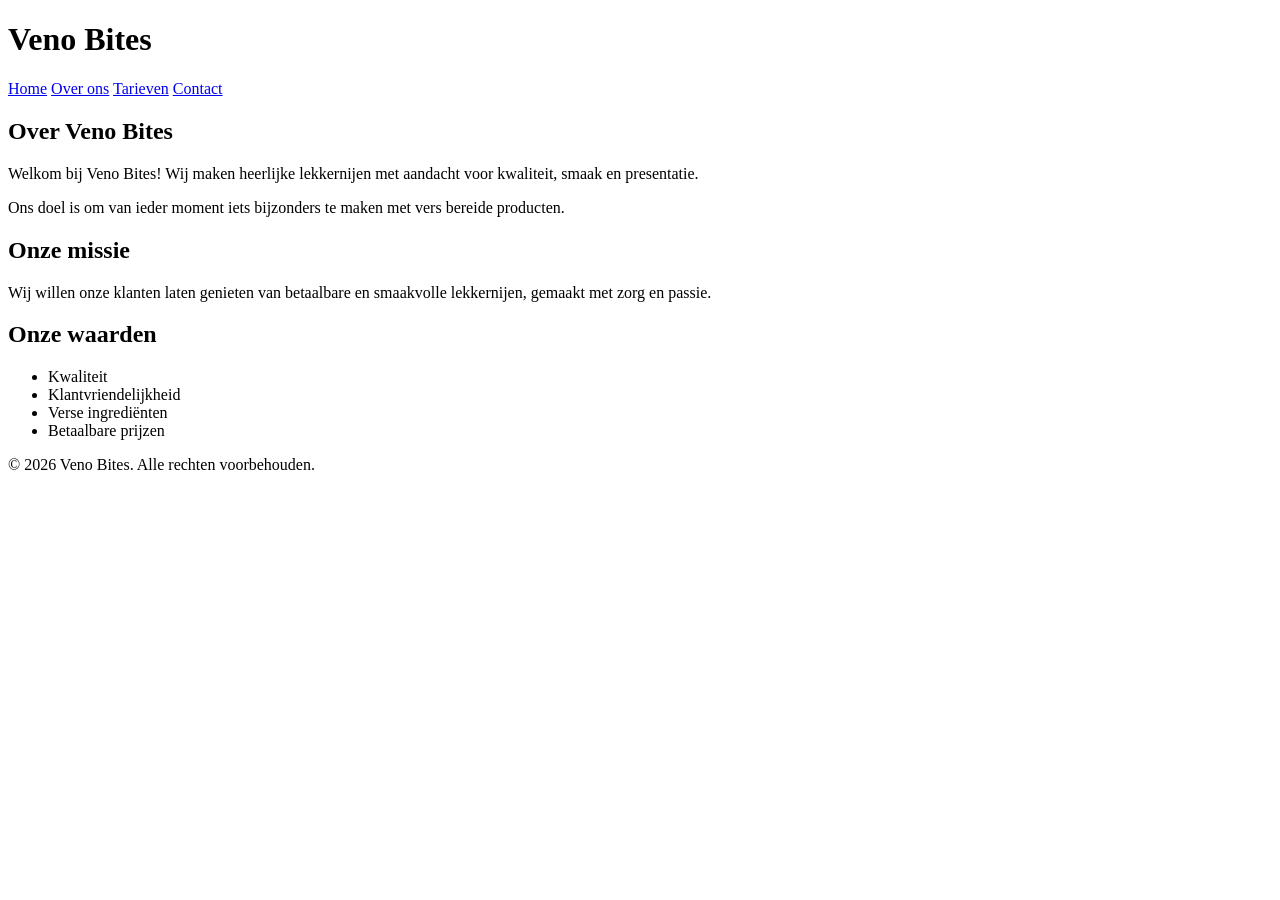
==== over-ons.html @ 335bca8f "Add files via upload" ====
<!DOCTYPE html>
<html lang="nl">
<head>
    <meta charset="UTF-8">
    <meta name="viewport" content="width=device-width, initial-scale=1.0">
    <title>Over ons | Veno Bites</title>
    <link rel="stylesheet" href="css/style.css">
</head>
<body>

    <header>
        <h1>Veno Bites</h1>

        <nav>
            <a href="index.html">Home</a>
            <a href="over-ons.html">Over ons</a>
            <a href="tarieven.html">Tarieven</a>
            <a href="contact.html">Contact</a>
        </nav>
    </header>

    <main>
        <section>
            <h2>Over Veno Bites</h2>
            <p>
                Welkom bij Veno Bites! Wij maken
                heerlijke lekkernijen met aandacht
                voor kwaliteit, smaak en presentatie.
            </p>
            <p>
                Ons doel is om van ieder moment
                iets bijzonders te maken met
                vers bereide producten.
            </p>
        </section>

        <section>
            <h2>Onze missie</h2>
            <p>
                Wij willen onze klanten laten genieten
                van betaalbare en smaakvolle
                lekkernijen, gemaakt met zorg
                en passie.
            </p>
        </section>

        <section>
            <h2>Onze waarden</h2>
            <ul>
                <li>Kwaliteit</li>
                <li>Klantvriendelijkheid</li>
                <li>Verse ingrediënten</li>
                <li>Betaalbare prijzen</li>
            </ul>
        </section>
    </main>

    <footer>
        <p>&copy; 2026 Veno Bites. Alle rechten voorbehouden.</p>
    </footer>

</body>
</html>
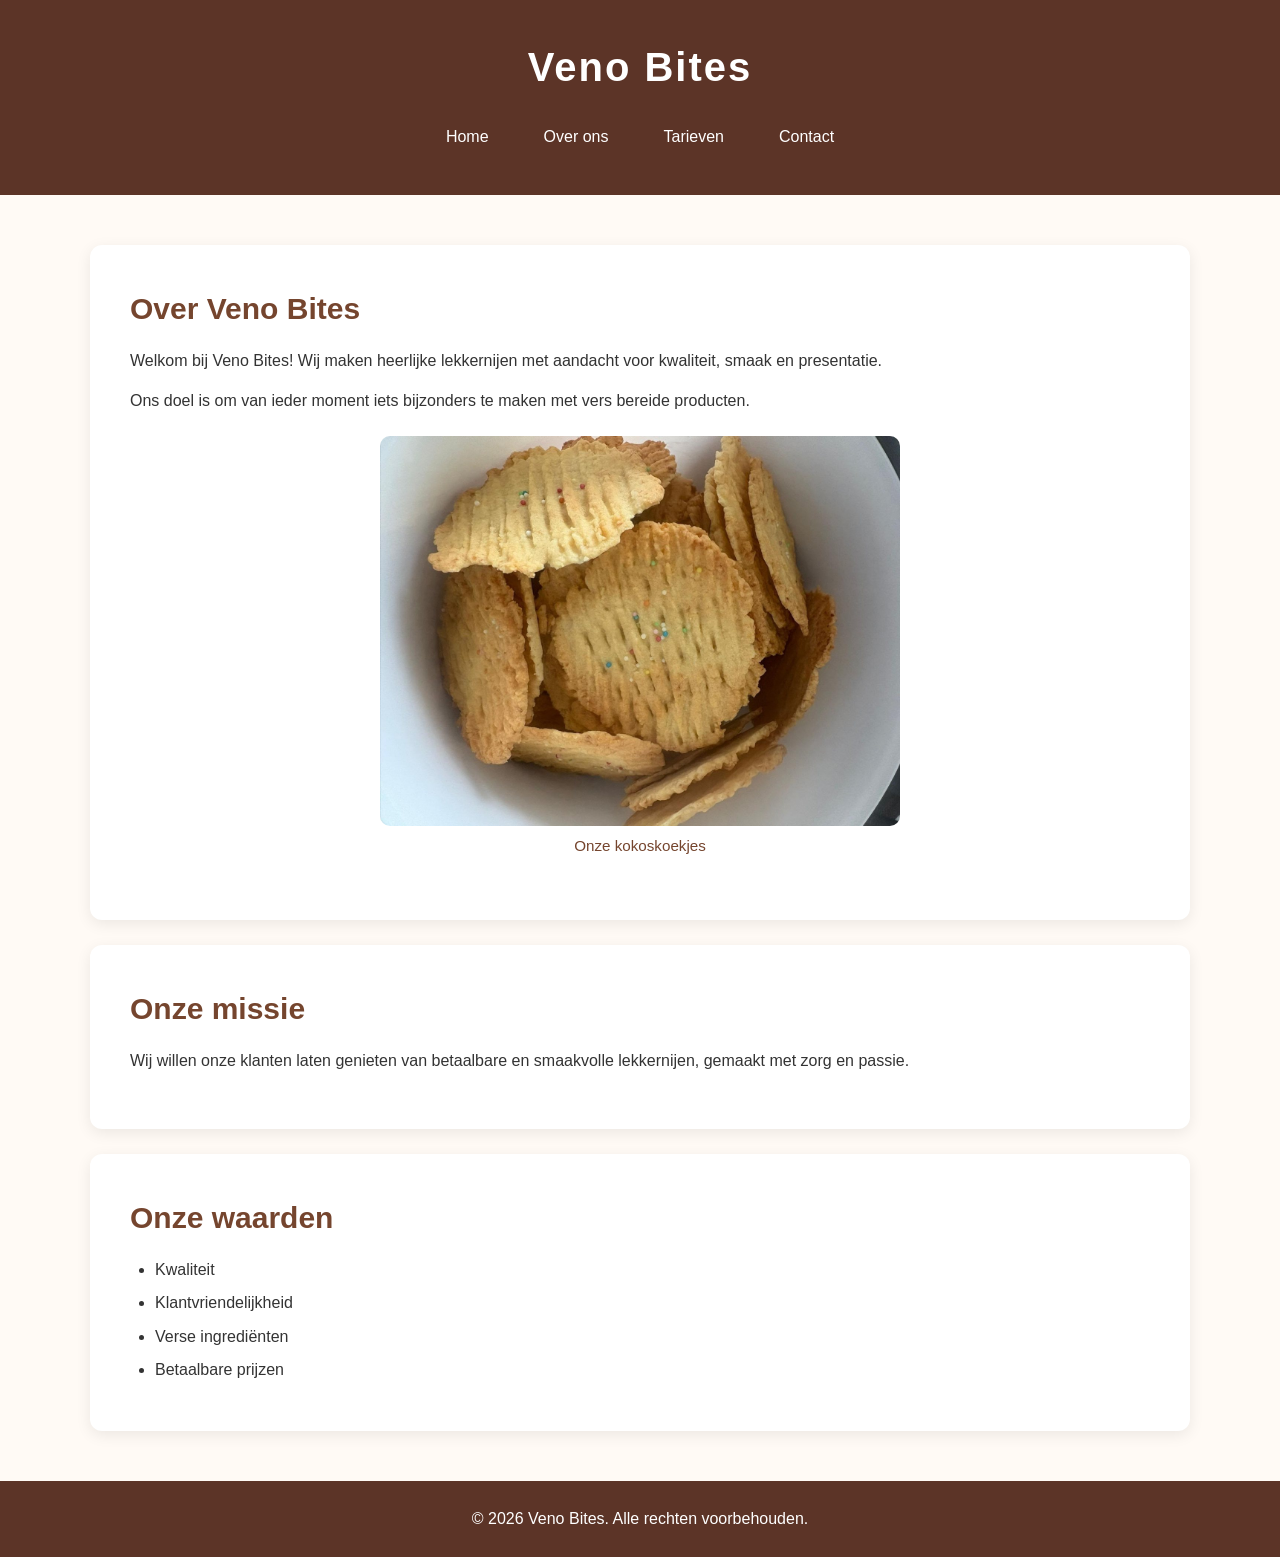
==== commit 20a95676: "Show real cookie photos on website and organize images" ====
--- a/over-ons.html
+++ b/over-ons.html
@@ -33,6 +33,10 @@
                 iets bijzonders te maken met
                 vers bereide producten.
             </p>
+            <figure class="foto-blok foto-over-ons">
+                <img class="productfoto" src="afbeeldingen/kokoskoekjes.jpg" alt="Zelfgemaakte kokoskoekjes van Veno Bites" loading="lazy">
+                <figcaption>Onze kokoskoekjes</figcaption>
+            </figure>
         </section>
 
         <section>
--- a/css/style.css
+++ b/css/style.css
@@ -0,0 +1,283 @@
+
+/* =================================
+   VENO BITES - ALGEMENE OPMAAK
+================================= */
+
+* {
+    margin: 0;
+    padding: 0;
+    box-sizing: border-box;
+}
+
+body {
+    font-family: Arial, sans-serif;
+    background-color: #fffaf5;
+    color: #333333;
+    line-height: 1.6;
+}
+
+/* HEADER */
+
+header {
+    background-color: #5c3427;
+    color: white;
+    text-align: center;
+    padding: 25px 20px;
+}
+
+header h1 {
+    font-size: 32px;
+    margin-bottom: 15px;
+    letter-spacing: 2px;
+}
+
+/* NAVIGATIE */
+
+nav {
+    display: flex;
+    flex-direction: column;
+    align-items: center;
+    gap: 10px;
+}
+
+nav a {
+    color: white;
+    text-decoration: none;
+    padding: 10px 15px;
+    border-radius: 6px;
+    transition: background-color 0.3s;
+}
+
+nav a:hover {
+    background-color: #a46b50;
+}
+
+/* HOOFDINHOUD */
+
+main {
+    width: 90%;
+    max-width: 1100px;
+    margin: 40px auto;
+}
+
+section {
+    background-color: white;
+    padding: 25px;
+    margin-bottom: 25px;
+    border-radius: 12px;
+    box-shadow: 0 4px 15px rgba(0, 0, 0, 0.08);
+}
+
+h2 {
+    color: #75452e;
+    margin-bottom: 15px;
+    font-size: 25px;
+}
+
+p {
+    margin-bottom: 15px;
+}
+
+/* KNOPPEN EN LINKS */
+
+main a {
+    display: inline-block;
+    background-color: #9b603f;
+    color: white;
+    text-decoration: none;
+    padding: 12px 20px;
+    border-radius: 6px;
+    margin-top: 10px;
+}
+
+main a:hover {
+    background-color: #75452e;
+}
+
+/* LIJSTEN */
+
+ul {
+    padding-left: 25px;
+}
+
+li {
+    margin-bottom: 8px;
+}
+
+/* TARIEVENTABEL */
+
+table {
+    width: 100%;
+    border-collapse: collapse;
+    margin-top: 20px;
+}
+
+th, td {
+    padding: 15px;
+    border: 1px solid #dddddd;
+    text-align: left;
+}
+
+th {
+    background-color: #75452e;
+    color: white;
+}
+
+tr:nth-child(even) {
+    background-color: #f8eee6;
+}
+
+/* CONTACTFORMULIER */
+
+form {
+    display: flex;
+    flex-direction: column;
+    gap: 12px;
+}
+
+label {
+    font-weight: bold;
+}
+
+input, textarea {
+    width: 100%;
+    padding: 12px;
+    border: 1px solid #cccccc;
+    border-radius: 6px;
+    font: inherit;
+}
+
+input:focus, textarea:focus {
+    outline: 2px solid #9b603f;
+    outline-offset: 2px;
+}
+
+button {
+    background-color: #9b603f;
+    color: white;
+    padding: 14px;
+    border: none;
+    border-radius: 6px;
+    cursor: pointer;
+    font-size: 16px;
+}
+
+button:hover {
+    background-color: #75452e;
+}
+
+/* FOOTER */
+
+footer {
+    background-color: #5c3427;
+    color: white;
+    text-align: center;
+    padding: 25px;
+}
+
+footer p {
+    margin: 0;
+}
+
+/* =================================
+   MOBIELE WEERGAVE
+================================= */
+
+@media (max-width: 767px) {
+
+    header h1 {
+        font-size: 26px;
+    }
+
+    main {
+        width: 95%;
+        margin: 20px auto;
+    }
+
+    section {
+        padding: 18px;
+    }
+
+    h2 {
+        font-size: 22px;
+    }
+
+    nav a {
+        width: 100%;
+        text-align: center;
+    }
+
+    table {
+        display: block;
+        overflow-x: auto;
+    }
+
+    th, td {
+        padding: 10px;
+    }
+}
+
+/* =================================
+   COMPUTERVERSIE
+================================= */
+
+@media (min-width: 768px) {
+
+    nav {
+        flex-direction: row;
+        justify-content: center;
+        gap: 25px;
+    }
+
+    header {
+        padding: 35px;
+    }
+
+    header h1 {
+        font-size: 40px;
+    }
+
+    main {
+        margin: 50px auto;
+    }
+
+    section {
+        padding: 40px;
+    }
+
+    h2 {
+        font-size: 30px;
+    }
+}
+
+/* PRODUCTFOTO'S */
+.productfoto {
+    display: block;
+    width: 100%;
+    max-width: 100%;
+    height: auto;
+    border-radius: 10px;
+}
+.foto-blok {
+    margin: 20px 0 0;
+}
+.foto-blok figcaption {
+    color: #75452e;
+    font-size: 0.95rem;
+    margin-top: 8px;
+    text-align: center;
+}
+.foto-home, .foto-over-ons {
+    max-width: 520px;
+    margin: 22px auto;
+}
+.fotogalerij {
+    display: grid;
+    grid-template-columns: 1fr;
+    gap: 22px;
+}
+@media (min-width: 768px) {
+    .fotogalerij {
+        grid-template-columns: repeat(2, minmax(0, 1fr));
+    }
+}
